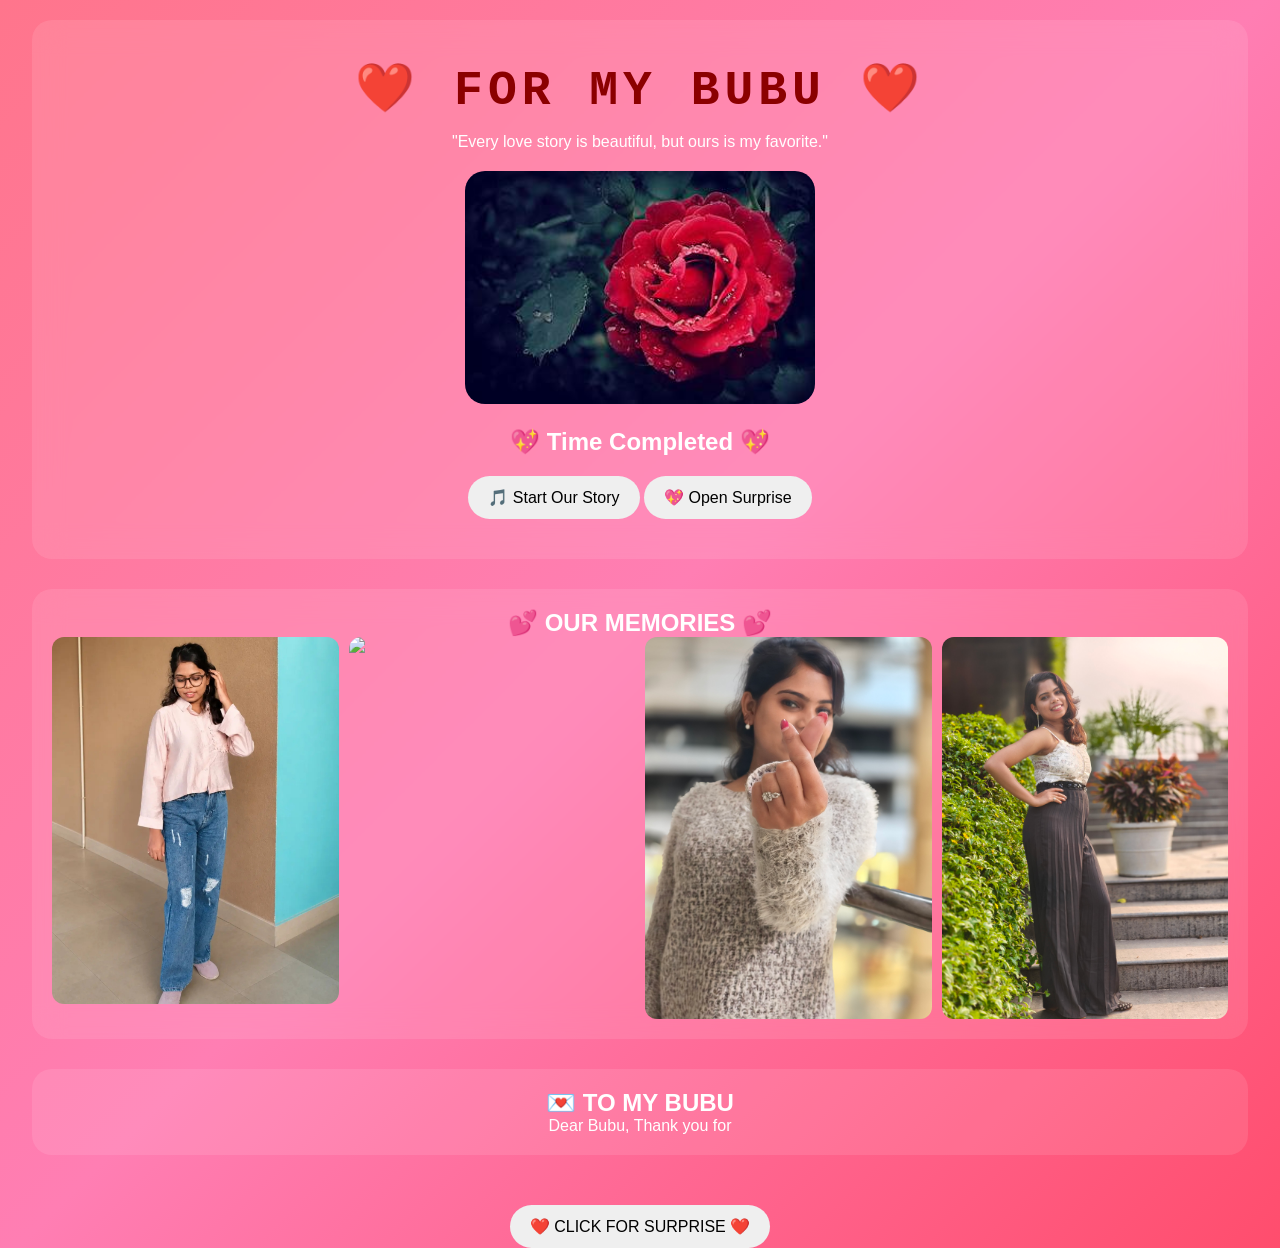
==== index.html @ a3e8f01c "Update index.html" ====
<!DOCTYPE html>
<html lang="en">

<head>
    <meta charset="UTF-8">
    <meta name="viewport" content="width=device-width, initial-scale=1.0">
    <title>❤️ For My  Bubu ❤️</title>
    <link href="https://googleapis.com" rel="stylesheet">

    <!-- CSS (keep as you had it) -->
    <link rel="stylesheet" href="mk/style.css">
</head>

<body>

<section class="hero">

    <h1 style="font-family:'Courier New', Courier, monospace ; color: #8B0000; font-weight: bold;text-align: center;letter-spacing: 5px;" >❤️ FOR MY BUBU ❤️</h1>

    <p class="quote">
        "Every love story is beautiful,
        but ours is my favorite."
    </p>

    <!-- FIXED IMAGE PATH (adjust if needed) -->
    <img src="images/cover.jpg" class="cover">

    <div id="countdown"></div>

    <button onclick="openStory()">
        🎵 Start Our Story
    </button>
    
    <button onclick="openStory()">
        💖 Open Surprise
    </button>

</section>

<section class="gallery">

    <h2>💕 OUR MEMORIES 💕</h2>

    <div class="photos">

        <img src="images/photo1.jpg">
        <img src="images/photo2.jpg">
        <img src="images/photo3.jpg">
        <img src="images/photo4.jpg">

    </div>

</section>

<section class="letter">

    <h2>💌 TO MY BUBU</h2>

    <p id="typewriter"></p>

</section>

<section class="surprise">

    <button id="surpriseBtn">
        ❤️ CLICK FOR SURPRISE ❤️
    </button>

</section>

<audio id="bgMusic" loop>
    <source src="music/romantic-song.mp3" type="audio/mp3"> 
</audio>

<!-- ✅ CORRECT JS LINK -->
<script src="/love-surprise/script.js"></script>

</body>
</html>
---- mk/style.css ----
/* RESET */
* {
    margin: 0;
    padding: 0;
    box-sizing: border-box;
    font-family: sans-serif;
}

html {
    scroll-behavior: smooth;
}

/* BODY */
body {
    width: 100%;
    min-height: 100vh;
    overflow-x: hidden;
    text-align: center;
    background: linear-gradient(135deg, #ff758c, #ff7eb3, #ff4d6d);
    color: white;
}

/* HERO */
.hero {
    padding: 40px 15px;
    width: 95%;
    margin: 20px auto;
    background: rgba(255,255,255,0.1);
    backdrop-filter: blur(15px);
    border-radius: 20px;
}

.hero h1 {
    font-size: clamp(1.8rem, 5vw, 3rem);
}

.quote {
    margin-top: 15px;
    font-size: 1rem;
}

.cover {
    width: 100%;
    max-width: 350px;
    margin-top: 20px;
    border-radius: 20px;
}

/* COUNTDOWN */
#countdown {
    margin-top: 20px;
    font-size: 1.5rem;
    font-weight: bold;
}

/* BUTTONS */
button {
    margin-top: 20px;
    padding: 12px 20px;
    border: none;
    border-radius: 40px;
    font-size: 1rem;
    cursor: pointer;
}

/* GALLERY */
.gallery {
    width: 95%;
    margin: 30px auto;
    background: rgba(255,255,255,0.1);
    backdrop-filter: blur(15px);
    padding: 20px;
    border-radius: 20px;
}

.photos {
    display: grid;
    grid-template-columns: repeat(auto-fit, minmax(140px, 1fr));
    gap: 10px;
}

.photos img {
    width: 100%;
    border-radius: 12px;
}

/* LETTER */
.letter {
    width: 95%;
    margin: 30px auto;
    padding: 20px;
    background: rgba(255,255,255,0.1);
    border-radius: 20px;
}

/* HEARTS */
.heart {
    position: fixed;
    bottom: 0;
    font-size: 22px;
    animation: floatUp 5s linear forwards;
}

@keyframes floatUp {
    from { transform: translateY(0); opacity: 1; }
    to { transform: translateY(-100vh); opacity: 0; }
}
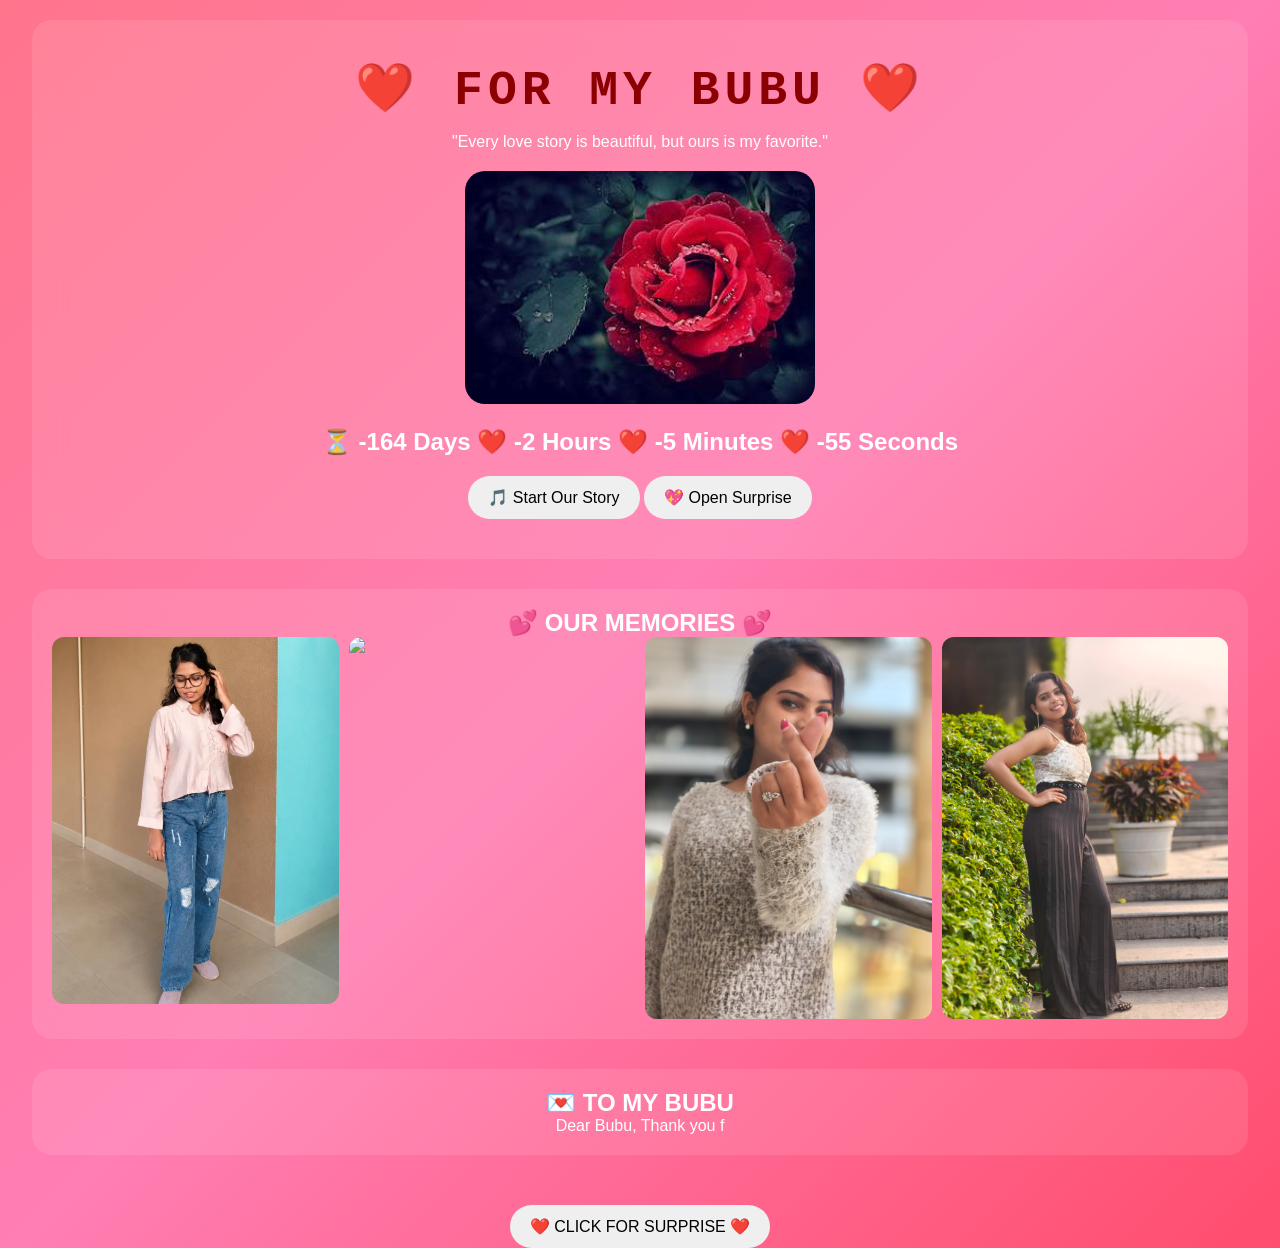
==== commit c472f583: "Update index.html" ====
--- a/index.html
+++ b/index.html
@@ -69,11 +69,11 @@
 </section>
 
 <audio id="bgMusic" loop>
-    <source src="music/romantic-song.mp3" type="audio/mp3"> 
+    <source src="music/romantic-song.mp3" type="audio/mp3">
 </audio>
 
 <!-- ✅ CORRECT JS LINK -->
-<script src="/love-surprise/script.js"></script>
+<script src="../love-surprise/script.js"></script>
 
 </body>
 </html>
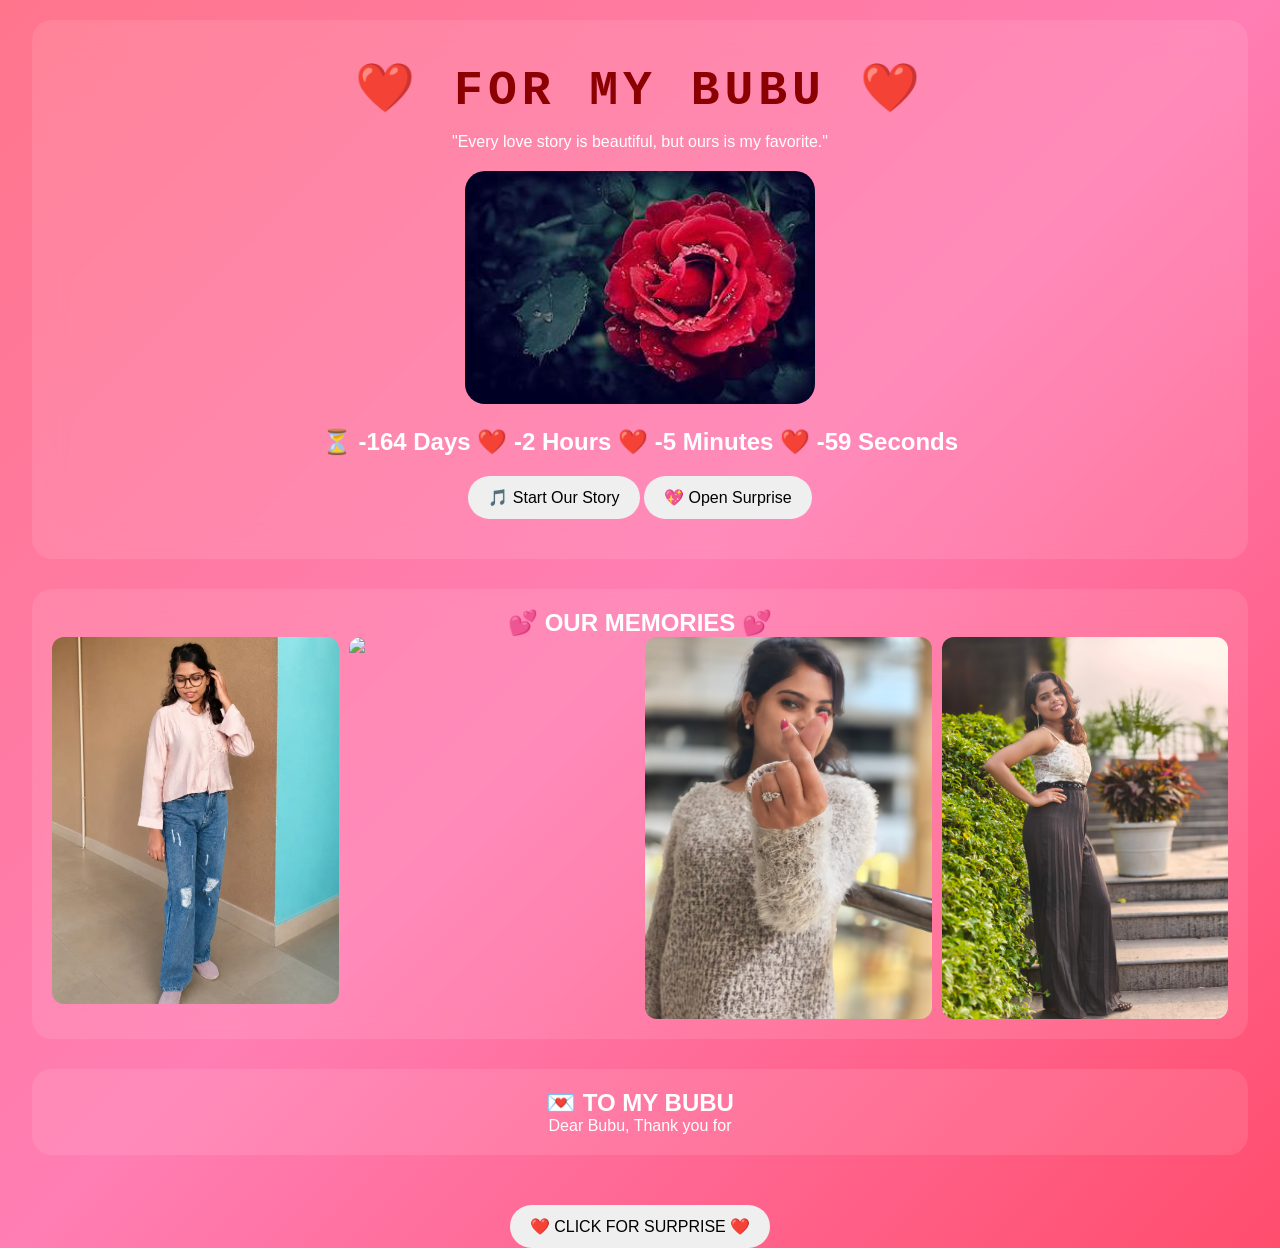
==== commit c4915591: "Update index.html" ====
--- a/index.html
+++ b/index.html
@@ -73,7 +73,7 @@
 </audio>
 
 <!-- ✅ CORRECT JS LINK -->
-<script src="../love-surprise/script.js"></script>
+<script src="love-surprise/script.js"></script>
 
 </body>
 </html>
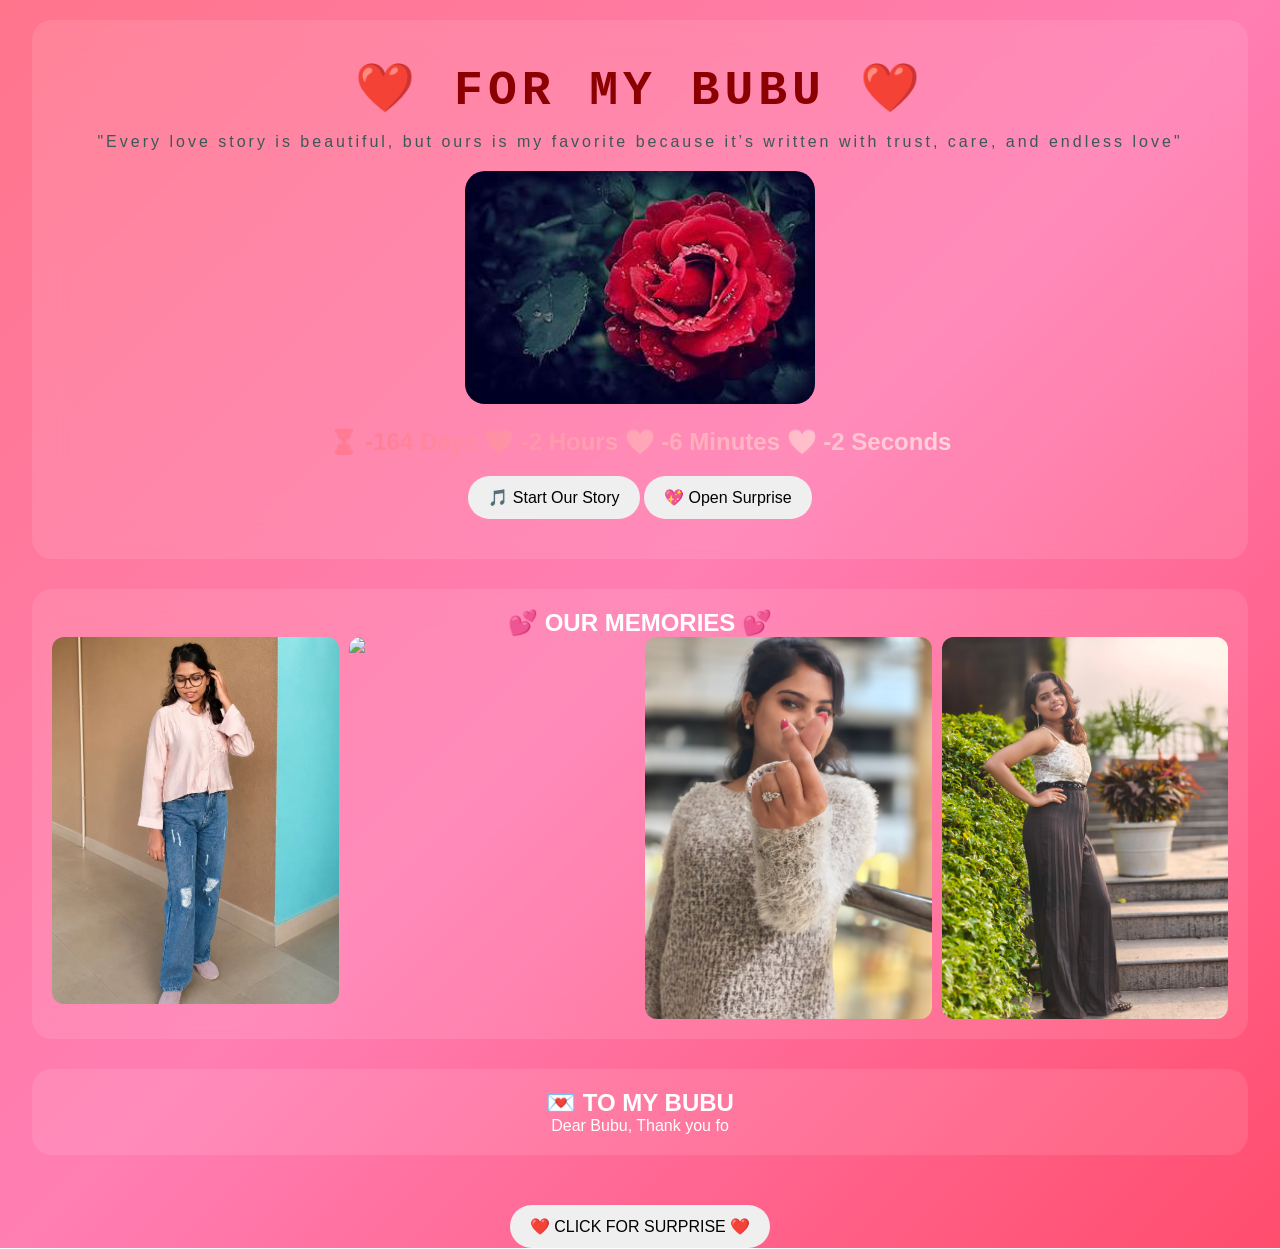
==== commit e6c18426: "Remove GitHub Actions workflowls" ====
--- a/index.html
+++ b/index.html
@@ -16,16 +16,17 @@
 <section class="hero">
 
     <h1 style="font-family:'Courier New', Courier, monospace ; color: #8B0000; font-weight: bold;text-align: center;letter-spacing: 5px;" >❤️ FOR MY BUBU ❤️</h1>
-
-    <p class="quote">
-        "Every love story is beautiful,
-        but ours is my favorite."
+ 
+    <p style="font-family: 'Gill Sans', 'Gill Sans MT', Calibri, 'Trebuchet MS', sans-serif;color: rgba(45, 83, 81, 0.925); font-weight: 400; letter-spacing: 3px;"  class="quote">
+        "Every love story is beautiful, but ours is my favorite because it’s written with trust, care, and endless love"
     </p>
 
     <!-- FIXED IMAGE PATH (adjust if needed) -->
     <img src="images/cover.jpg" class="cover">
 
-    <div id="countdown"></div>
+    <div  id="countdown">
+
+    </div>
 
     <button onclick="openStory()">
         🎵 Start Our Story
@@ -76,4 +77,4 @@
 <script src="love-surprise/script.js"></script>
 
 </body>
-</html>
+</html>
--- a/mk/style.css
+++ b/mk/style.css
@@ -1,4 +1,22 @@
 /* RESET */
+
+#countdown {
+    color: #ff4d6d;
+    font-weight: bold;
+  
+    background: linear-gradient(90deg, #ff4d6d, #fff, #ff4d6d);
+    background-size: 200%;
+    -webkit-background-clip: text;
+    -webkit-text-fill-color: transparent;
+  
+    animation: shine 2s infinite linear;
+  }
+  
+  @keyframes shine {
+    0% { background-position: 0% }
+    100% { background-position: 200% }
+  }
+
 * {
     margin: 0;
     padding: 0;
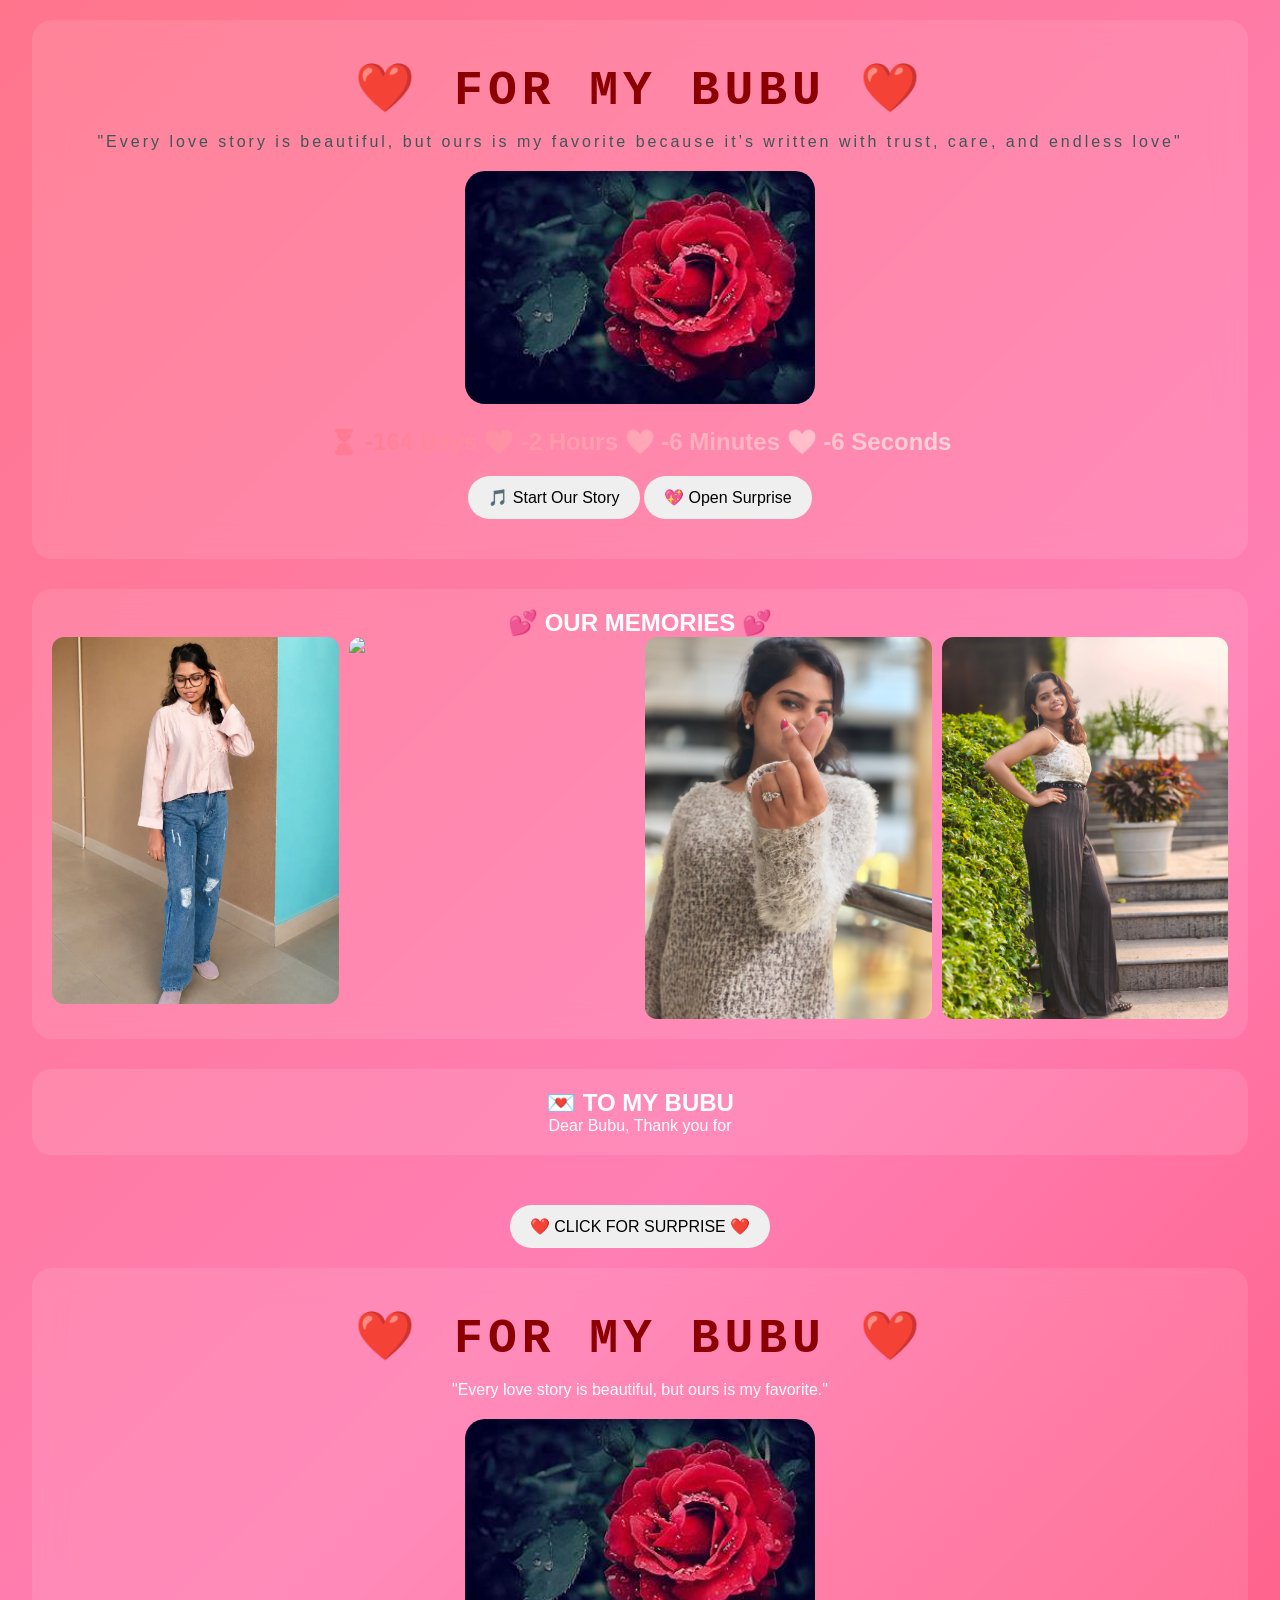
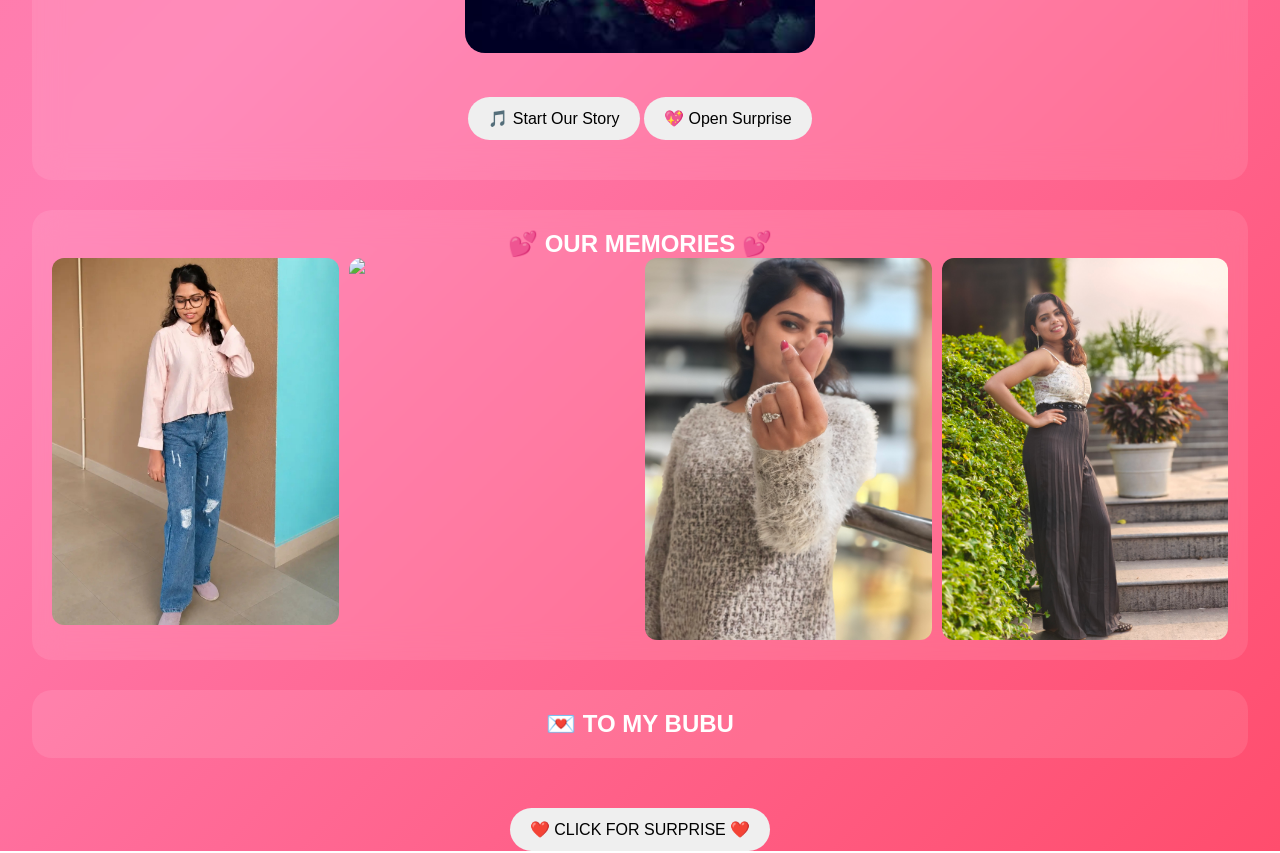
==== commit 7eabd731: "Update index.html" ====
--- a/index.html
+++ b/index.html
@@ -1,4 +1,11 @@
 <!DOCTYPE html>
+<html lang="en">
+
+<head>
+    <meta charset="UTF-8">
+    <meta name="viewport" content="width=device-width, initial-scale=1.0">
+    <title>❤️ For My  Bubu ❤️</title>
+    <link href="https://googleapis.com" rel="stylesheet"><!DOCTYPE html>
 <html lang="en">
 
 <head>
@@ -77,4 +84,75 @@
 <script src="love-surprise/script.js"></script>
 
 </body>
-</html>+</html>
+
+    <!-- CSS (keep as you had it) -->
+    <link rel="stylesheet" href="mk/style.css">
+</head>
+
+<body>
+
+<section class="hero">
+
+    <h1 style="font-family:'Courier New', Courier, monospace ; color: #8B0000; font-weight: bold;text-align: center;letter-spacing: 5px;" >❤️ FOR MY BUBU ❤️</h1>
+
+    <p class="quote">
+        "Every love story is beautiful,
+        but ours is my favorite."
+    </p>
+
+    <!-- FIXED IMAGE PATH (adjust if needed) -->
+    <img src="images/cover.jpg" class="cover">
+
+    <div id="countdown"></div>
+
+    <button onclick="openStory()">
+        🎵 Start Our Story
+    </button>
+    
+    <button onclick="openStory()">
+        💖 Open Surprise
+    </button>
+
+</section>
+
+<section class="gallery">
+
+    <h2>💕 OUR MEMORIES 💕</h2>
+
+    <div class="photos">
+
+        <img src="images/photo1.jpg">
+        <img src="images/photo2.jpg">
+        <img src="images/photo3.jpg">
+        <img src="images/photo4.jpg">
+
+    </div>
+
+</section>
+
+<section class="letter">
+
+    <h2>💌 TO MY BUBU</h2>
+
+    <p id="typewriter"></p>
+
+</section>
+
+<section class="surprise">
+
+    <button id="surpriseBtn">
+        ❤️ CLICK FOR SURPRISE ❤️
+    </button>
+
+</section>
+
+<audio id="bgMusic" loop>
+    <source src="music/romantic-song.mp3" type="audio/mp3">
+</audio>
+
+<!-- ✅ CORRECT JS LINK -->
+<script src="love-surprise/script.js"></script>
+
+</body>
+</html>
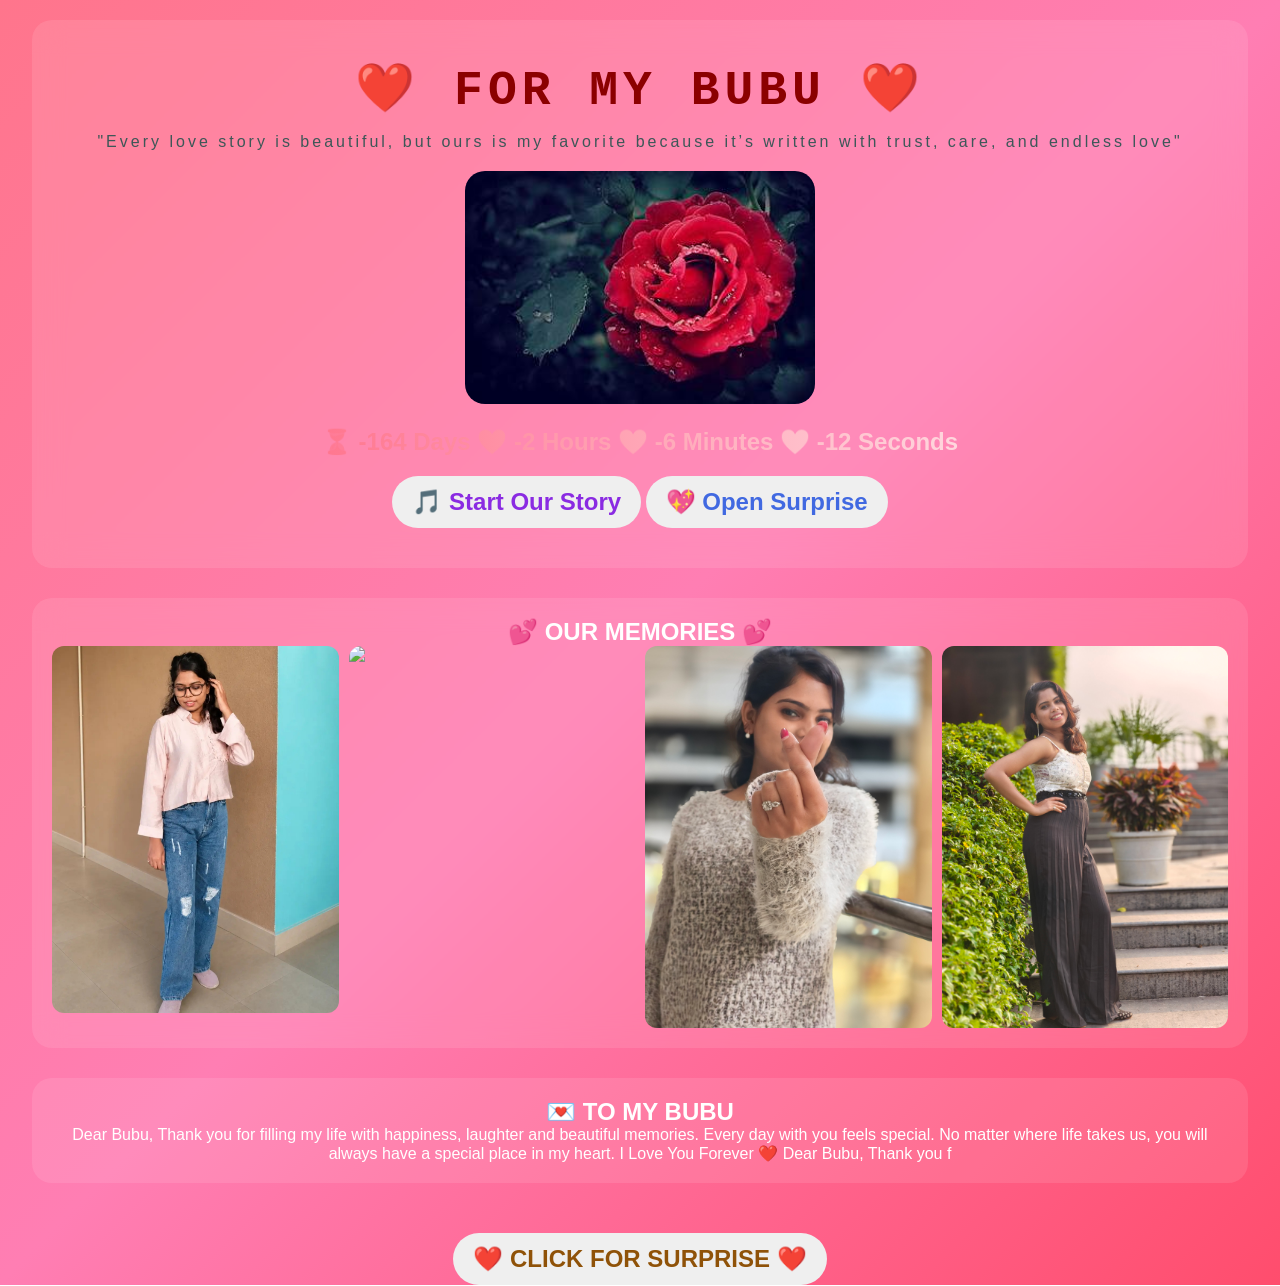
==== commit 6f6b3b2a: "Update index.html" ====
--- a/index.html
+++ b/index.html
@@ -1,11 +1,4 @@
 <!DOCTYPE html>
-<html lang="en">
-
-<head>
-    <meta charset="UTF-8">
-    <meta name="viewport" content="width=device-width, initial-scale=1.0">
-    <title>❤️ For My  Bubu ❤️</title>
-    <link href="https://googleapis.com" rel="stylesheet"><!DOCTYPE html>
 <html lang="en">
 
 <head>
@@ -35,12 +28,12 @@
 
     </div>
 
-    <button onclick="openStory()">
-        🎵 Start Our Story
+    <button  onclick="openStory()">
+       <h2 style="color: blueviolet;"> 🎵 Start Our Story </h2> 
     </button>
     
     <button onclick="openStory()">
-        💖 Open Surprise
+        <h2 style="color:  royalblue;">💖 Open Surprise</h2>
     </button>
 
 </section>
@@ -62,16 +55,17 @@
 
 <section class="letter">
 
-    <h2>💌 TO MY BUBU</h2>
-
-    <p id="typewriter"></p>
+    <h2 class="sparkle-text">💌 TO MY BUBU</h2>
+    <p id="typewriter">
+        Dear Bubu, Thank you for filling my life with happiness, laughter and beautiful memories. Every day with you feels special. No matter where life takes us, you will always have a special place in my heart. I Love You Forever ❤️
+        </p>
 
 </section>
 
 <section class="surprise">
 
     <button id="surpriseBtn">
-        ❤️ CLICK FOR SURPRISE ❤️
+       <h2 style="color: rgb(143, 82, 8);"> ❤️ CLICK FOR SURPRISE ❤️</h2>
     </button>
 
 </section>
@@ -85,74 +79,3 @@
 
 </body>
 </html>
-
-    <!-- CSS (keep as you had it) -->
-    <link rel="stylesheet" href="mk/style.css">
-</head>
-
-<body>
-
-<section class="hero">
-
-    <h1 style="font-family:'Courier New', Courier, monospace ; color: #8B0000; font-weight: bold;text-align: center;letter-spacing: 5px;" >❤️ FOR MY BUBU ❤️</h1>
-
-    <p class="quote">
-        "Every love story is beautiful,
-        but ours is my favorite."
-    </p>
-
-    <!-- FIXED IMAGE PATH (adjust if needed) -->
-    <img src="images/cover.jpg" class="cover">
-
-    <div id="countdown"></div>
-
-    <button onclick="openStory()">
-        🎵 Start Our Story
-    </button>
-    
-    <button onclick="openStory()">
-        💖 Open Surprise
-    </button>
-
-</section>
-
-<section class="gallery">
-
-    <h2>💕 OUR MEMORIES 💕</h2>
-
-    <div class="photos">
-
-        <img src="images/photo1.jpg">
-        <img src="images/photo2.jpg">
-        <img src="images/photo3.jpg">
-        <img src="images/photo4.jpg">
-
-    </div>
-
-</section>
-
-<section class="letter">
-
-    <h2>💌 TO MY BUBU</h2>
-
-    <p id="typewriter"></p>
-
-</section>
-
-<section class="surprise">
-
-    <button id="surpriseBtn">
-        ❤️ CLICK FOR SURPRISE ❤️
-    </button>
-
-</section>
-
-<audio id="bgMusic" loop>
-    <source src="music/romantic-song.mp3" type="audio/mp3">
-</audio>
-
-<!-- ✅ CORRECT JS LINK -->
-<script src="love-surprise/script.js"></script>
-
-</body>
-</html>
--- a/mk/style.css
+++ b/mk/style.css
@@ -1,4 +1,65 @@
 /* RESET */
+
+#countdown {
+    color: #ff4d6d;
+    font-weight: bold;
+  
+    background: linear-gradient(90deg, #ff4d6d, #fff, #ff4d6d);/* RESET */
+
+
+
+
+
+
+.sparkle-text {
+    font-size: 28px;
+    font-weight: bold;
+    color: #ff4d6d;
+    position: relative;
+  
+    text-shadow: 0 0 5px #2b2526,
+                 0 0 10px #ff99aa,
+                 0 0 20px #ac1c34;
+  }
+  
+  /* sparkle dots */
+  .sparkle-text::before,
+  .sparkle-text::after {
+    content: "✨";
+    position: absolute;
+    font-size: 14px;
+    animation: floatSparkle 2s infinite ease-in-out;
+  }
+  
+  .sparkle-text::before {
+    left: -20px;
+    top: -10px;
+  }
+  
+  .sparkle-text::after {
+    right: -20px;
+    top: 10px;
+  }
+  
+  @keyframes floatSparkle {
+    0% { transform: translateY(0); opacity: 1; }
+    50% { transform: translateY(-10px); opacity: 0.6; }
+    100% { transform: translateY(0); opacity: 1; }
+  }
+
+
+
+
+
+
+
+
+
+
+
+
+
+
 
 #countdown {
     color: #ff4d6d;
@@ -123,3 +184,138 @@
     from { transform: translateY(0); opacity: 1; }
     to { transform: translateY(-100vh); opacity: 0; }
 }
+
+#typewriter {
+    font-size: 18px;
+    line-height: 1.6;
+    font-weight: bold;
+  
+    background: linear-gradient(90deg, #141414, #cc1130, #e29d9d);
+    background-size: 200%;
+    -webkit-background-clip: text;
+    -webkit-text-fill-color: transparent;
+  
+    animation: shine 3s infinite linear;
+  }
+  
+  @keyframes shine {
+    0% { background-position: 0% }
+    100% { background-position: 200% }
+  }
+    background-size: 200%;
+    -webkit-background-clip: text;
+    -webkit-text-fill-color: transparent;
+  
+    animation: shine 2s infinite linear;
+  }
+  
+  @keyframes shine {
+    0% { background-position: 0% }
+    100% { background-position: 200% }
+  }
+* {
+    margin: 0;
+    padding: 0;
+    box-sizing: border-box;
+    font-family: sans-serif;
+}
+
+html {
+    scroll-behavior: smooth;
+}
+
+/* BODY */
+body {
+    width: 100%;
+    min-height: 100vh;
+    overflow-x: hidden;
+    text-align: center;
+    background: linear-gradient(135deg, #ff758c, #ff7eb3, #ff4d6d);
+    color: white;
+}
+
+/* HERO */
+.hero {
+    padding: 40px 15px;
+    width: 95%;
+    margin: 20px auto;
+    background: rgba(255,255,255,0.1);
+    backdrop-filter: blur(15px);
+    border-radius: 20px;
+}
+
+.hero h1 {
+    font-size: clamp(1.8rem, 5vw, 3rem);
+}
+
+.quote {
+    margin-top: 15px;
+    font-size: 1rem;
+}
+
+.cover {
+    width: 100%;
+    max-width: 350px;
+    margin-top: 20px;
+    border-radius: 20px;
+}
+
+/* COUNTDOWN */
+#countdown {
+    margin-top: 20px;
+    font-size: 1.5rem;
+    font-weight: bold;
+}
+
+/* BUTTONS */
+button {
+    margin-top: 20px;
+    padding: 12px 20px;
+    border: none;
+    border-radius: 40px;
+    font-size: 1rem;
+    cursor: pointer;
+}
+
+/* GALLERY */
+.gallery {
+    width: 95%;
+    margin: 30px auto;
+    background: rgba(255,255,255,0.1);
+    backdrop-filter: blur(15px);
+    padding: 20px;
+    border-radius: 20px;
+}
+
+.photos {
+    display: grid;
+    grid-template-columns: repeat(auto-fit, minmax(140px, 1fr));
+    gap: 10px;
+}
+
+.photos img {
+    width: 100%;
+    border-radius: 12px;
+}
+
+/* LETTER */
+.letter {
+    width: 95%;
+    margin: 30px auto;
+    padding: 20px;
+    background: rgba(255,255,255,0.1);
+    border-radius: 20px;
+}
+
+/* HEARTS */
+.heart {
+    position: fixed;
+    bottom: 0;
+    font-size: 22px;
+    animation: floatUp 5s linear forwards;
+}
+
+@keyframes floatUp {
+    from { transform: translateY(0); opacity: 1; }
+    to { transform: translateY(-100vh); opacity: 0; }
+}
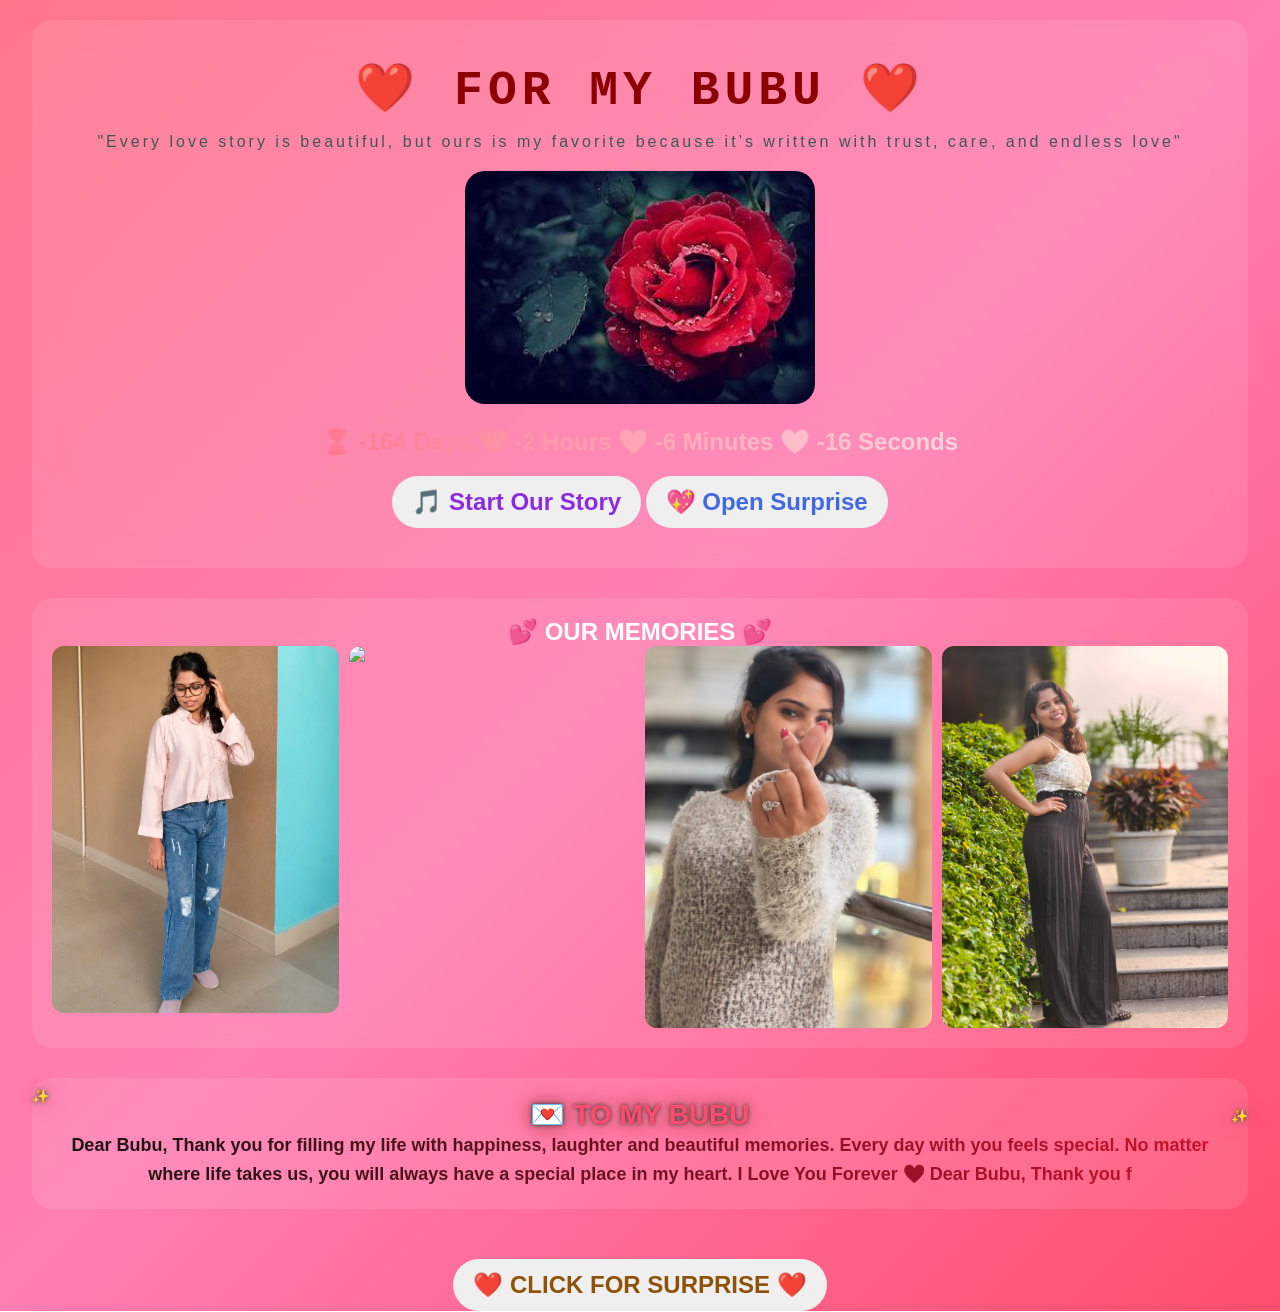
==== commit fc6744fa: "a" ====
--- a/index.html
+++ b/index.html
@@ -78,4 +78,4 @@
 <script src="love-surprise/script.js"></script>
 
 </body>
-</html>
+</html>
--- a/mk/style.css
+++ b/mk/style.css
@@ -1,10 +1,4 @@
 /* RESET */
-
-#countdown {
-    color: #ff4d6d;
-    font-weight: bold;
-  
-    background: linear-gradient(90deg, #ff4d6d, #fff, #ff4d6d);/* RESET */
 
 
 
@@ -201,121 +195,4 @@
   @keyframes shine {
     0% { background-position: 0% }
     100% { background-position: 200% }
-  }
-    background-size: 200%;
-    -webkit-background-clip: text;
-    -webkit-text-fill-color: transparent;
-  
-    animation: shine 2s infinite linear;
-  }
-  
-  @keyframes shine {
-    0% { background-position: 0% }
-    100% { background-position: 200% }
-  }
-* {
-    margin: 0;
-    padding: 0;
-    box-sizing: border-box;
-    font-family: sans-serif;
-}
-
-html {
-    scroll-behavior: smooth;
-}
-
-/* BODY */
-body {
-    width: 100%;
-    min-height: 100vh;
-    overflow-x: hidden;
-    text-align: center;
-    background: linear-gradient(135deg, #ff758c, #ff7eb3, #ff4d6d);
-    color: white;
-}
-
-/* HERO */
-.hero {
-    padding: 40px 15px;
-    width: 95%;
-    margin: 20px auto;
-    background: rgba(255,255,255,0.1);
-    backdrop-filter: blur(15px);
-    border-radius: 20px;
-}
-
-.hero h1 {
-    font-size: clamp(1.8rem, 5vw, 3rem);
-}
-
-.quote {
-    margin-top: 15px;
-    font-size: 1rem;
-}
-
-.cover {
-    width: 100%;
-    max-width: 350px;
-    margin-top: 20px;
-    border-radius: 20px;
-}
-
-/* COUNTDOWN */
-#countdown {
-    margin-top: 20px;
-    font-size: 1.5rem;
-    font-weight: bold;
-}
-
-/* BUTTONS */
-button {
-    margin-top: 20px;
-    padding: 12px 20px;
-    border: none;
-    border-radius: 40px;
-    font-size: 1rem;
-    cursor: pointer;
-}
-
-/* GALLERY */
-.gallery {
-    width: 95%;
-    margin: 30px auto;
-    background: rgba(255,255,255,0.1);
-    backdrop-filter: blur(15px);
-    padding: 20px;
-    border-radius: 20px;
-}
-
-.photos {
-    display: grid;
-    grid-template-columns: repeat(auto-fit, minmax(140px, 1fr));
-    gap: 10px;
-}
-
-.photos img {
-    width: 100%;
-    border-radius: 12px;
-}
-
-/* LETTER */
-.letter {
-    width: 95%;
-    margin: 30px auto;
-    padding: 20px;
-    background: rgba(255,255,255,0.1);
-    border-radius: 20px;
-}
-
-/* HEARTS */
-.heart {
-    position: fixed;
-    bottom: 0;
-    font-size: 22px;
-    animation: floatUp 5s linear forwards;
-}
-
-@keyframes floatUp {
-    from { transform: translateY(0); opacity: 1; }
-    to { transform: translateY(-100vh); opacity: 0; }
-}
+  }
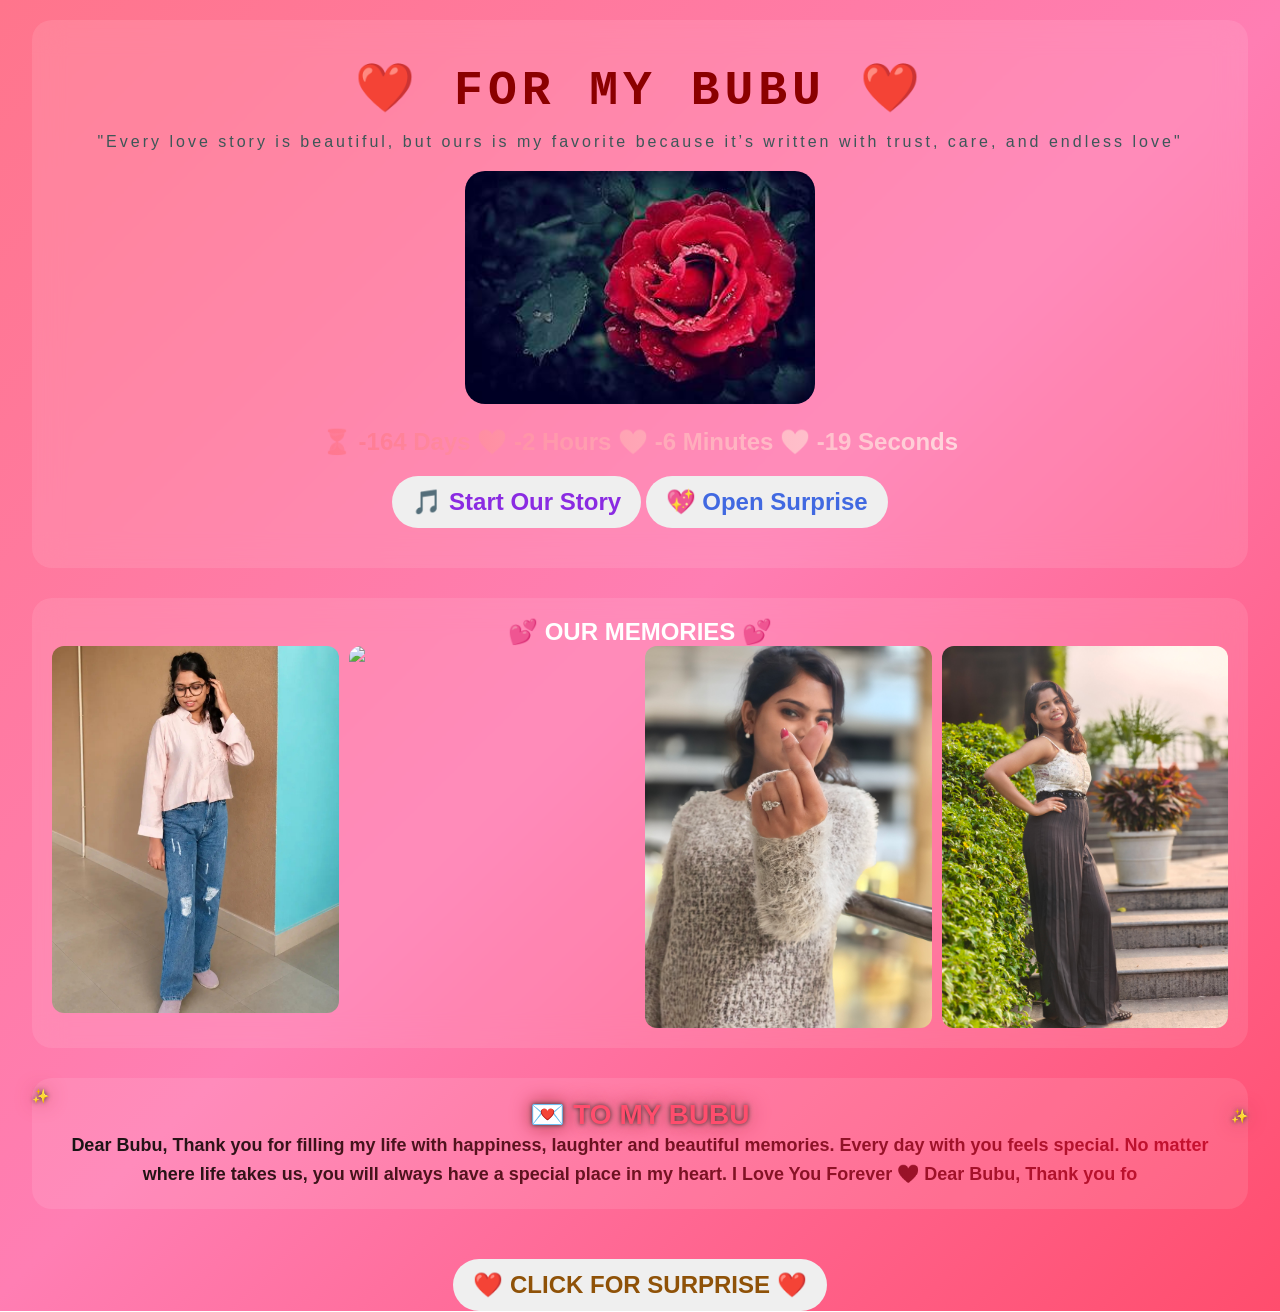
==== commit 887349c2: "Remove GitHub Actio" ====
--- a/index.html
+++ b/index.html
@@ -78,4 +78,4 @@
 <script src="love-surprise/script.js"></script>
 
 </body>
-</html>+</html>
